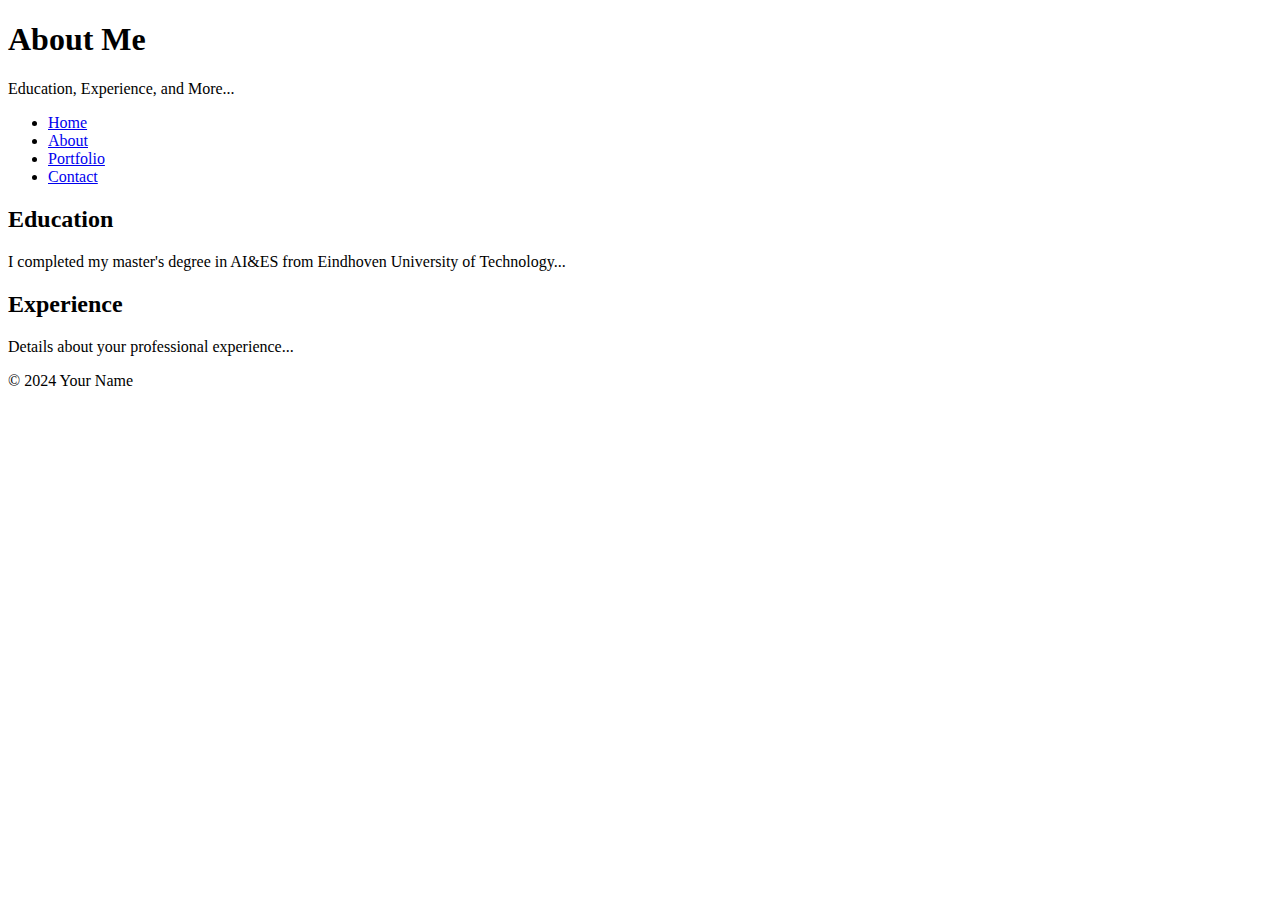
==== about.html @ e291759d "Edit navigation pane and add approproate pages" ====
<!DOCTYPE html>
<html lang="en">
<head>
    <meta charset="UTF-8">
    <meta name="viewport" content="width=device-width, initial-scale=1.0">
    <title>About Me</title>
    <link rel="stylesheet" href="style.css">
</head>
<body>
    <header>
        <h1>About Me</h1>
        <p>Education, Experience, and More...</p>
    </header>
    
    <nav>
        <ul>
            <li><a href="index.html">Home</a></li>
            <li><a href="about.html">About</a></li>
            <li><a href="portfolio.html">Portfolio</a></li>
            <li><a href="contact.html">Contact</a></li>
        </ul>
    </nav>

    <main>
        <section>
            <h2>Education</h2>
            <p>I completed my master's degree in AI&ES from Eindhoven University of Technology...</p>
        </section>
        <section>
            <h2>Experience</h2>
            <p>Details about your professional experience...</p>
        </section>
    </main>

    <footer>
        <p>&copy; 2024 Your Name</p>
    </footer>
</body>
</html>
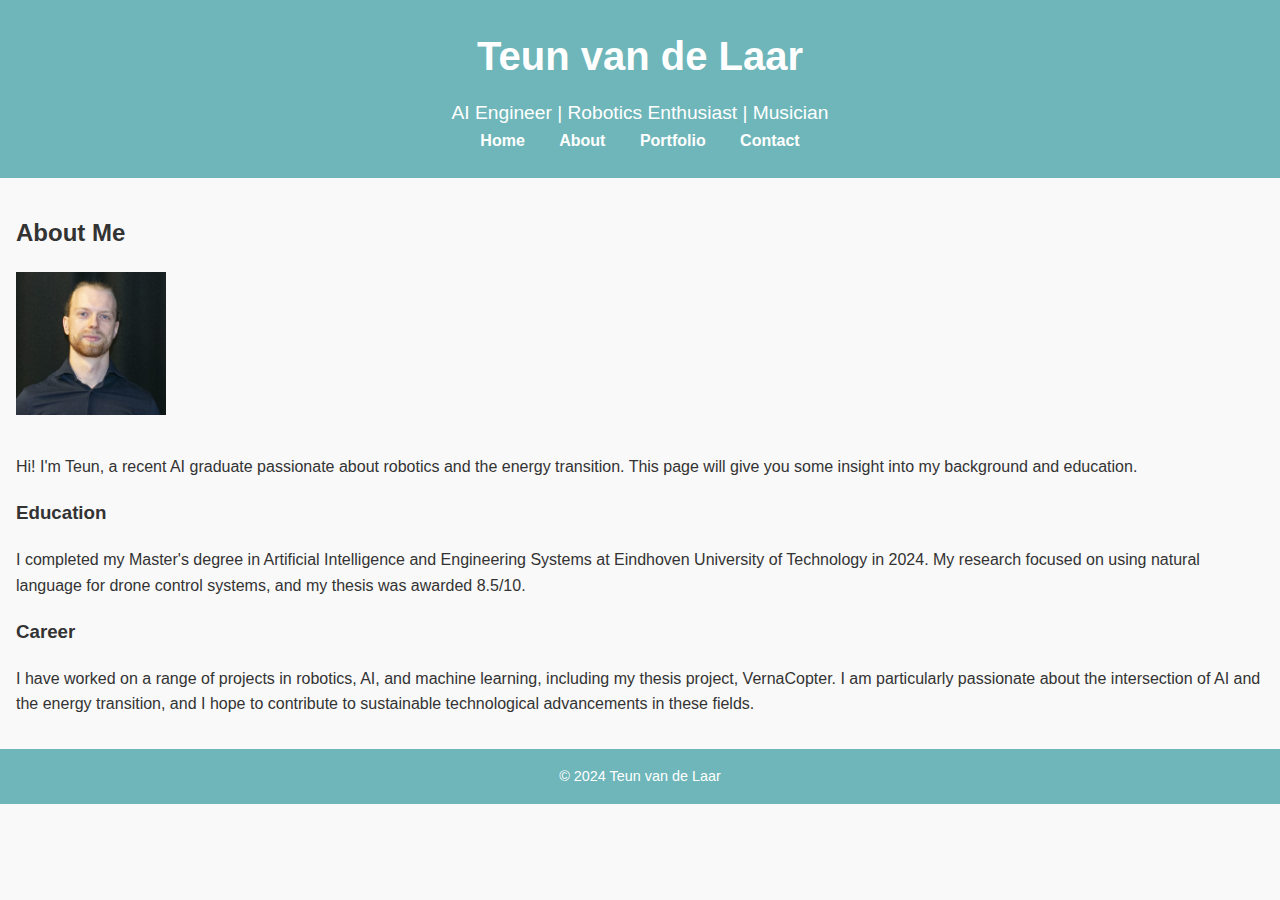
==== commit 8d8d0046: "Edit style of new pages" ====
--- a/about.html
+++ b/about.html
@@ -3,37 +3,37 @@
 <head>
     <meta charset="UTF-8">
     <meta name="viewport" content="width=device-width, initial-scale=1.0">
-    <title>About Me</title>
-    <link rel="stylesheet" href="style.css">
+    <title>About - Teun van de Laar</title>
+    <link rel="stylesheet" href="styles.css">
 </head>
 <body>
     <header>
-        <h1>About Me</h1>
-        <p>Education, Experience, and More...</p>
+        <h1>Teun van de Laar</h1>
+        <p>AI Engineer | Robotics Enthusiast | Musician</p>
+        <nav>
+            <ul>
+                <li><a href="index.html">Home</a></li>
+                <li><a href="about.html">About</a></li>
+                <li><a href="portfolio.html">Portfolio</a></li>
+                <li><a href="contact.html">Contact</a></li>
+            </ul>
+        </nav>        
     </header>
-    
-    <nav>
-        <ul>
-            <li><a href="index.html">Home</a></li>
-            <li><a href="about.html">About</a></li>
-            <li><a href="portfolio.html">Portfolio</a></li>
-            <li><a href="contact.html">Contact</a></li>
-        </ul>
-    </nav>
+    <main>
+        <section id="about">
+            <h2>About Me</h2>
+            <img src="images/portrait_Teun.JPG" alt="Teun van de Laar" style="width: 150px; height: auto; margin-bottom: 1em;">
+            <p>Hi! I'm Teun, a recent AI graduate passionate about robotics and the energy transition. This page will give you some insight into my background and education.</p>
 
-    <main>
-        <section>
-            <h2>Education</h2>
-            <p>I completed my master's degree in AI&ES from Eindhoven University of Technology...</p>
-        </section>
-        <section>
-            <h2>Experience</h2>
-            <p>Details about your professional experience...</p>
+            <h3>Education</h3>
+            <p>I completed my Master's degree in Artificial Intelligence and Engineering Systems at Eindhoven University of Technology in 2024. My research focused on using natural language for drone control systems, and my thesis was awarded 8.5/10.</p>
+
+            <h3>Career</h3>
+            <p>I have worked on a range of projects in robotics, AI, and machine learning, including my thesis project, VernaCopter. I am particularly passionate about the intersection of AI and the energy transition, and I hope to contribute to sustainable technological advancements in these fields.</p>
         </section>
     </main>
-
     <footer>
-        <p>&copy; 2024 Your Name</p>
+        <p>&copy; 2024 Teun van de Laar</p>
     </footer>
 </body>
 </html>
--- a/styles.css
+++ b/styles.css
@@ -0,0 +1,115 @@
+/* General Styling */
+body {
+    font-family: 'Roboto', sans-serif;
+    line-height: 1.6;
+    margin: 0;
+    padding: 0;
+    background-color: #f9f9f9;
+    color: #333;
+}
+
+/* Header Styling */
+header {
+    background-color: #6EB6B9;
+    color: white;
+    padding: 1.5em 0;
+    text-align: center;
+}
+
+header h1 {
+    font-size: 2.5em;
+    margin: 0;
+}
+
+header p {
+    font-size: 1.2em;
+    margin: 0.5em 0 0;
+}
+
+/* Navigation Styling */
+nav ul {
+    list-style: none;
+    padding: 0;
+    margin: 0;
+    text-align: center;
+}
+
+nav ul li {
+    display: inline;
+    margin: 0 15px;
+}
+
+nav ul li a {
+    text-decoration: none;
+    color: white;
+    font-weight: 700;
+}
+
+nav ul li a:hover {
+    text-decoration: underline;
+}
+
+/* Main Content Styling */
+main {
+    padding: 1em;
+}
+
+/* Project Section Styling */
+.project {
+    border: 1px solid #ddd;
+    margin: 1em 0;
+    padding: 1em;
+    border-radius: 5px;
+    background: white;
+}
+
+.project img {
+    max-width: 100%;
+    height: auto;
+    display: block;
+    margin-bottom: 0.5em;
+}
+
+/* Form Styling */
+form {
+    margin-top: 1em;
+}
+
+form label {
+    font-weight: bold;
+}
+
+form input, form textarea {
+    width: 100%;
+    padding: 0.5em;
+    margin: 0.5em 0;
+    border: 1px solid #ddd;
+    border-radius: 5px;
+}
+
+form input[type="submit"] {
+    background-color: #6EB6B9;
+    color: white;
+    border: none;
+    cursor: pointer;
+}
+
+form input[type="submit"]:hover {
+    background-color: #5c9b9b;
+}
+
+/* Footer Styling */
+footer {
+    text-align: center;
+    background-color: #6EB6B9;
+    color: white;
+    padding: 1em 0;
+    position: relative;
+    bottom: 0;
+    width: 100%;
+}
+
+footer p {
+    margin: 0;
+    font-size: 0.9em;
+}
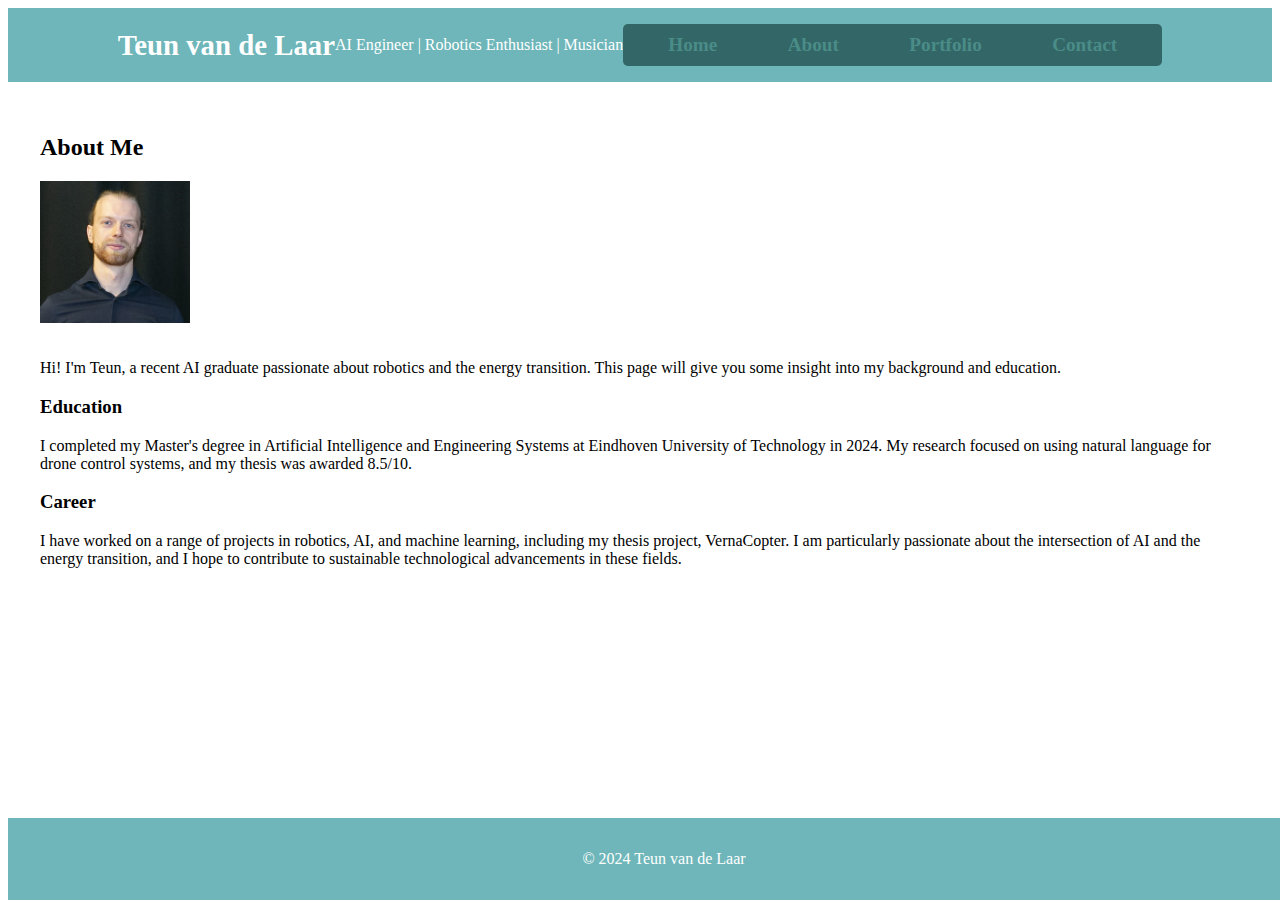
==== commit 0cfe2cc8: "Adjust about page to new style" ====
--- a/about.html
+++ b/about.html
@@ -17,7 +17,7 @@
                 <li><a href="portfolio.html">Portfolio</a></li>
                 <li><a href="contact.html">Contact</a></li>
             </ul>
-        </nav>        
+        </nav>
     </header>
     <main>
         <section id="about">
@@ -36,4 +36,4 @@
         <p>&copy; 2024 Teun van de Laar</p>
     </footer>
 </body>
-</html>
+</html>--- a/styles.css
+++ b/styles.css
@@ -1,60 +1,87 @@
-/* General Styling */
-body {
-    font-family: 'Roboto', sans-serif;
-    line-height: 1.6;
-    margin: 0;
-    padding: 0;
-    background-color: #f9f9f9;
-    color: #333;
+/* Header Styling */
+header {
+    display: flex;
+    justify-content: center;
+    /* Center content horizontally */
+    align-items: center;
+    /* Vertically align items */
+    padding: 1em;
+    background: #6EB6B9;
+    color: white;
 }
 
-/* Header Styling */
-header {
-    background-color: #6EB6B9;
-    color: white;
-    padding: 1.5em 0;
+header .header-content {
+    display: flex;
+    flex-direction: column;
+    align-items: center;
+    /* Center content vertically */
     text-align: center;
 }
 
+header img {
+    width: 130px;
+    height: auto;
+    border-radius: 50%;
+    margin-right: 1em;
+}
+
 header h1 {
-    font-size: 2.5em;
     margin: 0;
+    font-size: 1.8em;
+    /* Adjust size for better visuals */
 }
 
 header p {
-    font-size: 1.2em;
-    margin: 0.5em 0 0;
+    margin: 0.5em 0;
 }
 
-/* Navigation Styling */
+.empty-box {
+    width: 130px;
+    /* Match the width of the image */
+    height: auto;
+    /* Match the height of the image */
+}
+
+nav {
+    background-color: #336666;
+    border-radius: 5px;
+    padding: 10px;
+    transition: background-color 0.3s ease-in-out;
+    /* Add transition effect */
+}
+
 nav ul {
     list-style: none;
     padding: 0;
     margin: 0;
-    text-align: center;
+    display: flex;
+    justify-content: center;
+    /* Center navigation links horizontally */
+    flex-wrap: wrap;
+    /* Allow wrapping if needed on smaller screens */
 }
 
 nav ul li {
-    display: inline;
-    margin: 0 15px;
+    margin: 0 1em;
 }
 
 nav ul li a {
+    color: #4a8c88;
+    /* Lighter green color for text */
     text-decoration: none;
-    color: white;
-    font-weight: 700;
+    padding: 0.5em 1em;
+    font-size: 1.2em;
+    /* Increase font size */
+    font-weight: bold;
+    /* Make font bold */
+    border: none;
+    /* Remove individual button borders */
 }
 
-nav ul li a:hover {
-    text-decoration: underline;
+main {
+    padding: 2em;
 }
 
-/* Main Content Styling */
-main {
-    padding: 1em;
-}
-
-/* Project Section Styling */
 .project {
     border: 1px solid #ddd;
     margin: 1em 0;
@@ -63,53 +90,44 @@
     background: white;
 }
 
-.project img {
-    max-width: 100%;
-    height: auto;
-    display: block;
-    margin-bottom: 0.5em;
+footer {
+    text-align: center;
+    padding: 1em;
+    background: #6EB6B9;
+    color: white;
+    position: fixed;
+    width: 100%;
+    bottom: 0;
 }
 
-/* Form Styling */
-form {
-    margin-top: 1em;
+a {
+    color: #6EB6B9;
+    /* Link color */
+    text-decoration: none;
 }
 
-form label {
-    font-weight: bold;
+a:hover {
+    text-decoration: underline;
 }
 
-form input, form textarea {
-    width: 100%;
-    padding: 0.5em;
-    margin: 0.5em 0;
-    border: 1px solid #ddd;
-    border-radius: 5px;
+.cta-buttons {
+    display: flex;
+    justify-content: center;
+    gap: 10px;
 }
 
-form input[type="submit"] {
-    background-color: #6EB6B9;
+.btn {
+    background-color: #4a8c88;
     color: white;
     border: none;
+    border-radius: 5px;
+    padding: 10px 20px;
     cursor: pointer;
+    font-size: 16px;
+    font-weight: bold;
+    transition: background-color 0.3s ease-in-out;
 }
 
-form input[type="submit"]:hover {
-    background-color: #5c9b9b;
-}
-
-/* Footer Styling */
-footer {
-    text-align: center;
-    background-color: #6EB6B9;
-    color: white;
-    padding: 1em 0;
-    position: relative;
-    bottom: 0;
-    width: 100%;
-}
-
-footer p {
-    margin: 0;
-    font-size: 0.9em;
-}
+.btn:hover {
+    background-color: #336666;
+}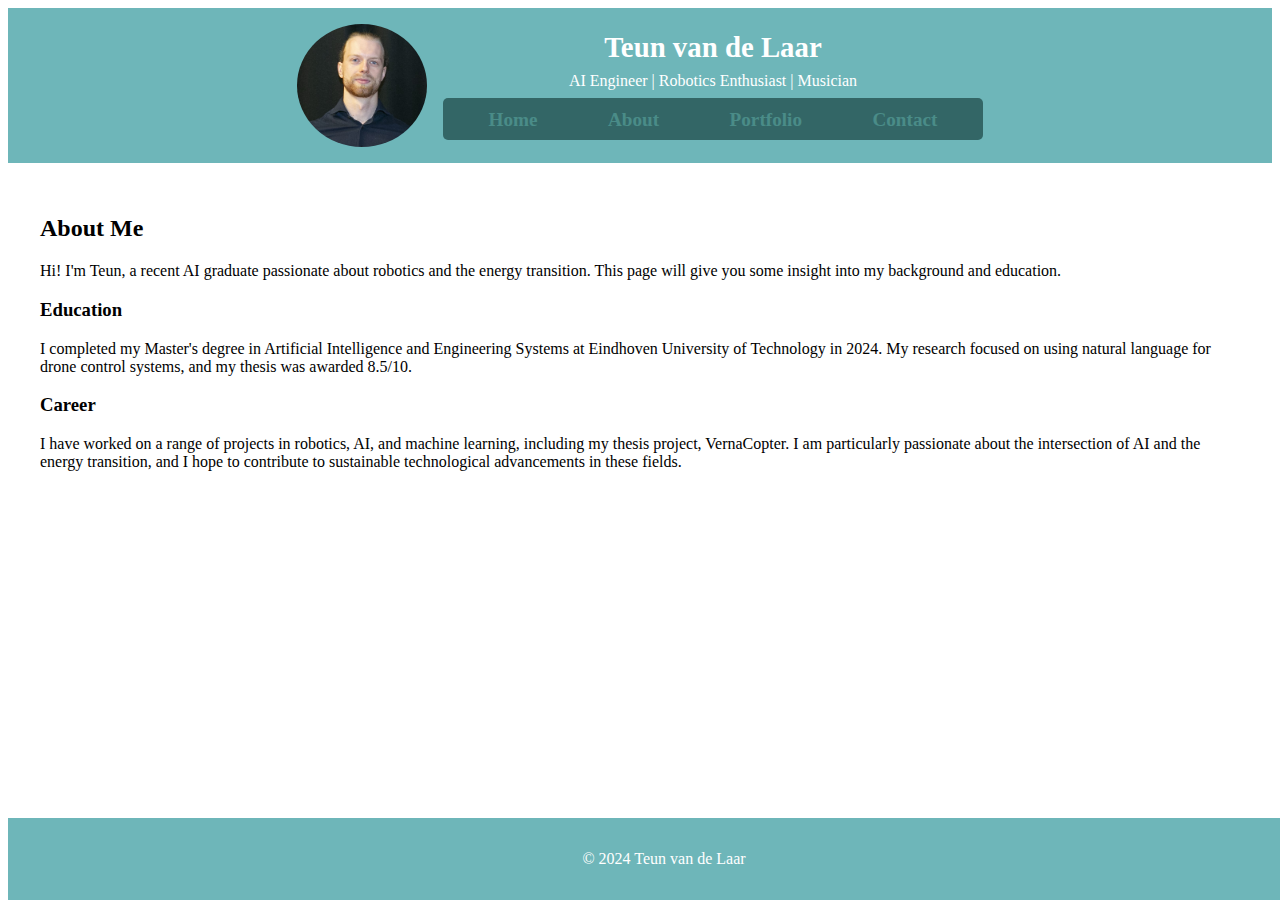
==== commit 1b96e64c: "Use index style in about" ====
--- a/about.html
+++ b/about.html
@@ -8,21 +8,23 @@
 </head>
 <body>
     <header>
-        <h1>Teun van de Laar</h1>
-        <p>AI Engineer | Robotics Enthusiast | Musician</p>
-        <nav>
-            <ul>
-                <li><a href="index.html">Home</a></li>
-                <li><a href="about.html">About</a></li>
-                <li><a href="portfolio.html">Portfolio</a></li>
-                <li><a href="contact.html">Contact</a></li>
-            </ul>
-        </nav>
+        <img src="images/portrait_Teun.JPG" alt="Teun van de Laar">
+        <div class="header-content">
+            <h1>Teun van de Laar</h1>
+            <p>AI Engineer | Robotics Enthusiast | Musician</p>
+            <nav>
+                <ul>
+                    <li><a href="index.html">Home</a></li>
+                    <li><a href="about.html">About</a></li>
+                    <li><a href="portfolio.html">Portfolio</a></li>
+                    <li><a href="contact.html">Contact</a></li>
+                </ul>
+            </nav>
+        </div>
     </header>
     <main>
         <section id="about">
             <h2>About Me</h2>
-            <img src="images/portrait_Teun.JPG" alt="Teun van de Laar" style="width: 150px; height: auto; margin-bottom: 1em;">
             <p>Hi! I'm Teun, a recent AI graduate passionate about robotics and the energy transition. This page will give you some insight into my background and education.</p>
 
             <h3>Education</h3>
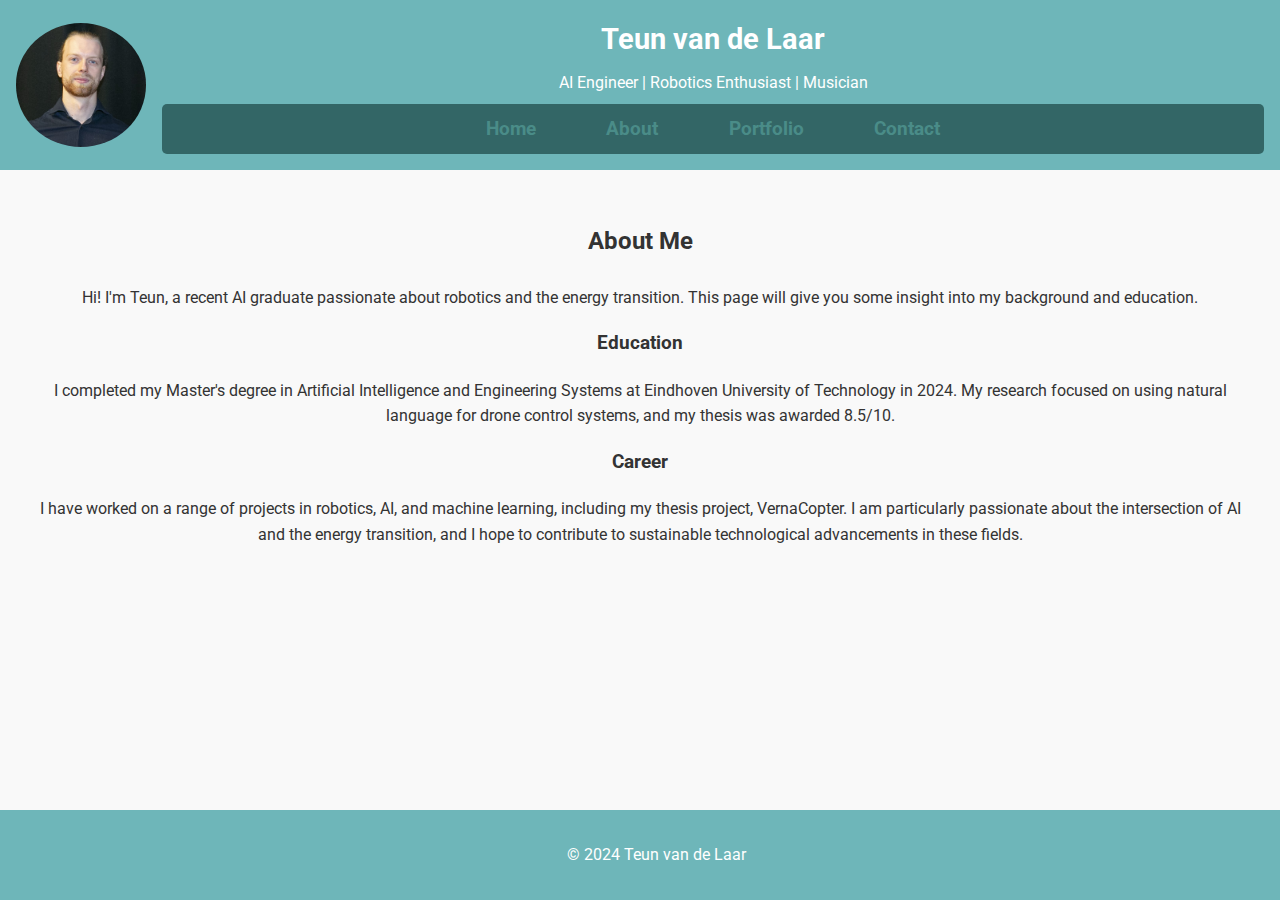
==== commit 99bf16e5: "Refactor About Page: Move inline styles to external stylesheet and adopt index.html structure for co" ====
--- a/about.html
+++ b/about.html
@@ -1,41 +1,42 @@
 <!DOCTYPE html>
 <html lang="en">
 <head>
-    <meta charset="UTF-8">
-    <meta name="viewport" content="width=device-width, initial-scale=1.0">
-    <title>About - Teun van de Laar</title>
-    <link rel="stylesheet" href="styles.css">
+  <meta charset="UTF-8">
+  <meta name="viewport" content="width=device-width, initial-scale=1.0">
+  <title>About - Teun van de Laar</title>
+  <link rel="stylesheet" href="styles.css">
+  <link href="https://fonts.googleapis.com/css2?family=Roboto:wght@400;700&display=swap" rel="stylesheet">
 </head>
 <body>
-    <header>
-        <img src="images/portrait_Teun.JPG" alt="Teun van de Laar">
-        <div class="header-content">
-            <h1>Teun van de Laar</h1>
-            <p>AI Engineer | Robotics Enthusiast | Musician</p>
-            <nav>
-                <ul>
-                    <li><a href="index.html">Home</a></li>
-                    <li><a href="about.html">About</a></li>
-                    <li><a href="portfolio.html">Portfolio</a></li>
-                    <li><a href="contact.html">Contact</a></li>
-                </ul>
-            </nav>
-        </div>
-    </header>
-    <main>
-        <section id="about">
-            <h2>About Me</h2>
-            <p>Hi! I'm Teun, a recent AI graduate passionate about robotics and the energy transition. This page will give you some insight into my background and education.</p>
+  <header>
+    <img src="images/portrait_Teun.JPG" alt="Teun van de Laar">
+    <div class="header-content">
+      <h1>Teun van de Laar</h1>
+      <p>AI Engineer | Robotics Enthusiast | Musician</p>
+      <nav>
+        <ul>
+          <li><a href="index.html">Home</a></li>
+          <li><a href="about.html">About</a></li>
+          <li><a href="portfolio.html">Portfolio</a></li>
+          <li><a href="contact.html">Contact</a></li>
+        </ul>
+      </nav>
+    </div>
+  </header>
+  <main>
+    <section id="about">
+      <h2>About Me</h2>
+      <p>Hi! I'm Teun, a recent AI graduate passionate about robotics and the energy transition. This page will give you some insight into my background and education.</p>
 
-            <h3>Education</h3>
-            <p>I completed my Master's degree in Artificial Intelligence and Engineering Systems at Eindhoven University of Technology in 2024. My research focused on using natural language for drone control systems, and my thesis was awarded 8.5/10.</p>
+      <h3>Education</h3>
+      <p>I completed my Master's degree in Artificial Intelligence and Engineering Systems at Eindhoven University of Technology in 2024. My research focused on using natural language for drone control systems, and my thesis was awarded 8.5/10.</p>
 
-            <h3>Career</h3>
-            <p>I have worked on a range of projects in robotics, AI, and machine learning, including my thesis project, VernaCopter. I am particularly passionate about the intersection of AI and the energy transition, and I hope to contribute to sustainable technological advancements in these fields.</p>
-        </section>
-    </main>
-    <footer>
-        <p>&copy; 2024 Teun van de Laar</p>
-    </footer>
+      <h3>Career</h3>
+      <p>I have worked on a range of projects in robotics, AI, and machine learning, including my thesis project, VernaCopter. I am particularly passionate about the intersection of AI and the energy transition, and I hope to contribute to sustainable technological advancements in these fields.</p>
+    </section>
+  </main>
+  <footer>
+    <p>&copy; 2024 Teun van de Laar</p>
+  </footer>
 </body>
 </html>--- a/styles.css
+++ b/styles.css
@@ -1,96 +1,104 @@
-/* Header Styling */
-header {
+/* Body Styles */
+body {
+    font-family: 'Roboto', sans-serif;
+    line-height: 1.6;
+    margin: 0;
+    background-color: #f9f9f9;
+    color: #333;
+  }
+  
+  /* Header Styles */
+  header {
     display: flex;
     justify-content: center;
-    /* Center content horizontally */
     align-items: center;
-    /* Vertically align items */
     padding: 1em;
     background: #6EB6B9;
     color: white;
-}
-
-header .header-content {
+  }
+  
+  header .header-content {
+    flex-grow: 1;
+    text-align: center;
     display: flex;
     flex-direction: column;
-    align-items: center;
-    /* Center content vertically */
-    text-align: center;
-}
-
-header img {
+    justify-content: center;
+  }
+  
+  header img {
     width: 130px;
     height: auto;
     border-radius: 50%;
     margin-right: 1em;
-}
-
-header h1 {
+  }
+  
+  header h1 {
     margin: 0;
     font-size: 1.8em;
-    /* Adjust size for better visuals */
-}
-
-header p {
+  }
+  
+  header p {
     margin: 0.5em 0;
-}
-
-.empty-box {
-    width: 130px;
-    /* Match the width of the image */
-    height: auto;
-    /* Match the height of the image */
-}
-
-nav {
+  }
+  
+  /* Navigation Styles */
+  nav {
     background-color: #336666;
     border-radius: 5px;
     padding: 10px;
     transition: background-color 0.3s ease-in-out;
-    /* Add transition effect */
-}
-
-nav ul {
+  }
+  
+  nav ul {
     list-style: none;
     padding: 0;
     margin: 0;
     display: flex;
     justify-content: center;
-    /* Center navigation links horizontally */
     flex-wrap: wrap;
-    /* Allow wrapping if needed on smaller screens */
-}
-
-nav ul li {
+  }
+  
+  nav ul li {
     margin: 0 1em;
-}
-
-nav ul li a {
+  }
+  
+  nav ul li a {
     color: #4a8c88;
-    /* Lighter green color for text */
     text-decoration: none;
     padding: 0.5em 1em;
     font-size: 1.2em;
-    /* Increase font size */
     font-weight: bold;
-    /* Make font bold */
     border: none;
-    /* Remove individual button borders */
-}
-
-main {
+  }
+  
+  nav ul li a:hover {
+    background-color: #4a8c88;
+  }
+  
+  /* Main Content Styles */
+  main {
     padding: 2em;
-}
-
-.project {
-    border: 1px solid #ddd;
-    margin: 1em 0;
-    padding: 1em;
-    border-radius: 5px;
-    background: white;
-}
-
-footer {
+  }
+  
+  section {
+    text-align: center;
+  }
+  
+  section h2 {
+    margin-bottom: 1em;
+  }
+  
+  section p {
+    margin-bottom: 1em;
+  }
+  
+  section img {
+    border-radius: 50%;
+    margin-bottom: 2em;
+  }
+  
+  /* Footer Styles */
+  footer {
     text-align: center;
     padding: 1em;
     background: #6EB6B9;
@@ -98,25 +106,26 @@
     position: fixed;
     width: 100%;
     bottom: 0;
-}
-
-a {
+  }
+  
+  /* General Link Styles */
+  a {
     color: #6EB6B9;
-    /* Link color */
     text-decoration: none;
-}
-
-a:hover {
+  }
+  
+  a:hover {
     text-decoration: underline;
-}
-
-.cta-buttons {
+  }
+  
+  /* CTA Button Styles */
+  .cta-buttons {
     display: flex;
     justify-content: center;
     gap: 10px;
-}
-
-.btn {
+  }
+  
+  .btn {
     background-color: #4a8c88;
     color: white;
     border: none;
@@ -126,8 +135,8 @@
     font-size: 16px;
     font-weight: bold;
     transition: background-color 0.3s ease-in-out;
-}
-
-.btn:hover {
+  }
+  
+  .btn:hover {
     background-color: #336666;
-}+  }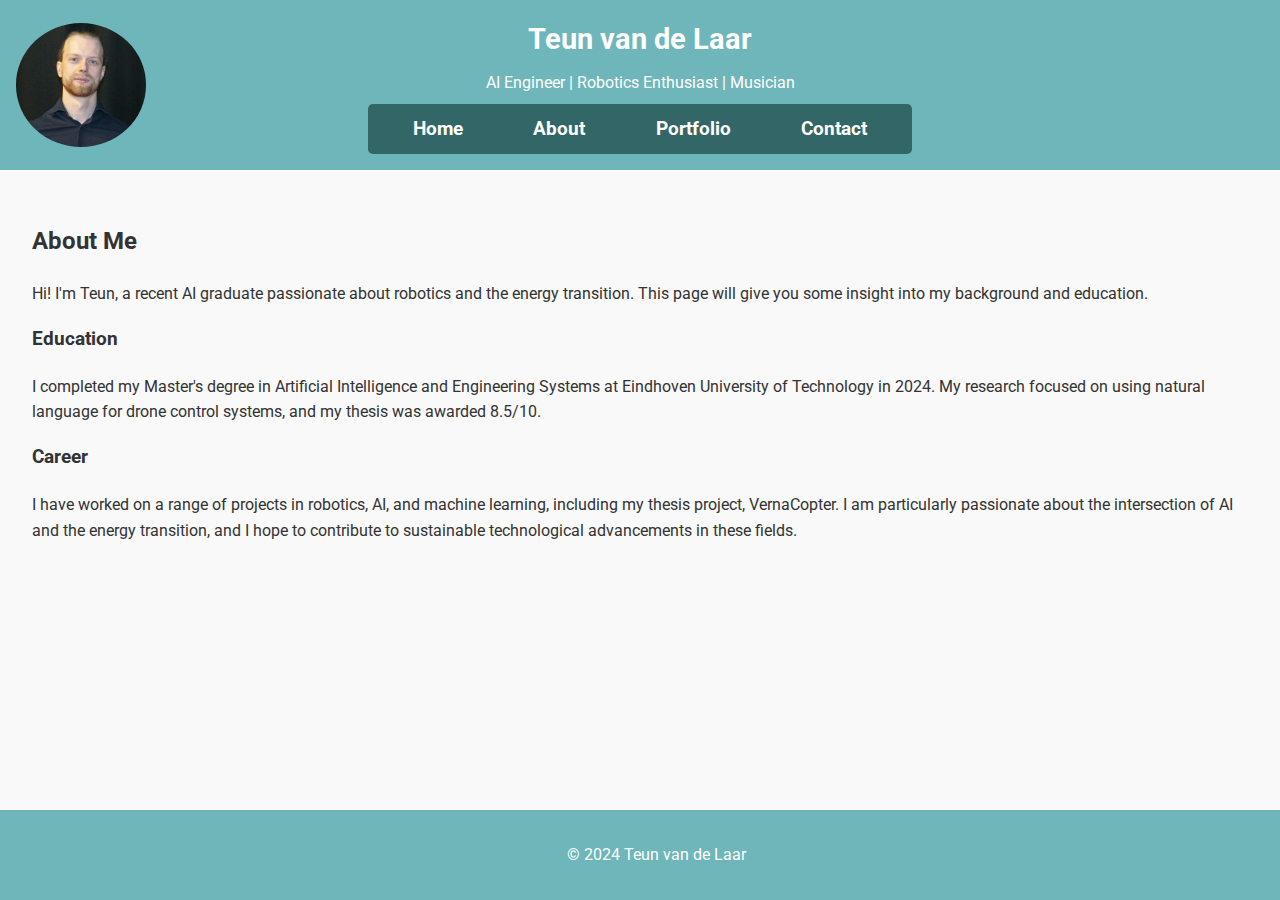
==== commit 6deca235: "Edit about to match style" ====
--- a/about.html
+++ b/about.html
@@ -3,7 +3,7 @@
 <head>
   <meta charset="UTF-8">
   <meta name="viewport" content="width=device-width, initial-scale=1.0">
-  <title>About - Teun van de Laar</title>
+  <title>Teun van de Laar - Portfolio</title>
   <link rel="stylesheet" href="styles.css">
   <link href="https://fonts.googleapis.com/css2?family=Roboto:wght@400;700&display=swap" rel="stylesheet">
 </head>
@@ -22,6 +22,7 @@
         </ul>
       </nav>
     </div>
+    <div class="empty-box"></div>
   </header>
   <main>
     <section id="about">
--- a/styles.css
+++ b/styles.css
@@ -1,104 +1,96 @@
-/* Body Styles */
+/* Header Styling */
+header {
+    display: flex;
+    justify-content: center;
+    align-items: center;
+    padding: 1em;
+    background: #6EB6B9;
+    color: white;
+}
+
+header .header-content {
+    display: flex;
+    flex-direction: column;
+    align-items: center;
+    text-align: center;
+}
+
+header img {
+    width: 130px;
+    height: auto;
+    border-radius: 50%;
+    margin-right: auto;
+}
+
+header h1 {
+    margin: 0;
+    font-size: 1.8em;
+}
+
+header p {
+    margin: 0.5em 0;
+}
+
+.empty-box {
+    width: 130px;
+    height: auto;
+    margin-left: auto;
+}
+
+nav {
+    background-color: #336666;
+    border-radius: 5px;
+    padding: 10px;
+    transition: background-color 0.3s ease-in-out;
+}
+
+nav ul {
+    list-style: none;
+    padding: 0;
+    margin: 0;
+    display: flex;
+    justify-content: center;
+    flex-wrap: wrap;
+}
+
+nav ul li {
+    margin: 0 1em;
+}
+
+nav ul li a {
+    color: white;
+    text-decoration: none;
+    padding: 0.5em 1em;
+    font-size: 1.2em;
+    font-weight: bold;
+    border: none;
+}
+
+nav ul li a:hover {
+    background-color: #4a8c88;
+}
+
 body {
     font-family: 'Roboto', sans-serif;
     line-height: 1.6;
     margin: 0;
     background-color: #f9f9f9;
     color: #333;
-  }
-  
-  /* Header Styles */
-  header {
-    display: flex;
-    justify-content: center;
-    align-items: center;
+}
+
+main {
+    padding: 2em;
+}
+
+.project {
+    border: 1px solid #ddd;
+    margin: 1em 0;
     padding: 1em;
-    background: #6EB6B9;
-    color: white;
-  }
-  
-  header .header-content {
-    flex-grow: 1;
-    text-align: center;
-    display: flex;
-    flex-direction: column;
-    justify-content: center;
-  }
-  
-  header img {
-    width: 130px;
-    height: auto;
-    border-radius: 50%;
-    margin-right: 1em;
-  }
-  
-  header h1 {
-    margin: 0;
-    font-size: 1.8em;
-  }
-  
-  header p {
-    margin: 0.5em 0;
-  }
-  
-  /* Navigation Styles */
-  nav {
-    background-color: #336666;
     border-radius: 5px;
-    padding: 10px;
-    transition: background-color 0.3s ease-in-out;
-  }
-  
-  nav ul {
-    list-style: none;
-    padding: 0;
-    margin: 0;
-    display: flex;
-    justify-content: center;
-    flex-wrap: wrap;
-  }
-  
-  nav ul li {
-    margin: 0 1em;
-  }
-  
-  nav ul li a {
-    color: #4a8c88;
-    text-decoration: none;
-    padding: 0.5em 1em;
-    font-size: 1.2em;
-    font-weight: bold;
-    border: none;
-  }
-  
-  nav ul li a:hover {
-    background-color: #4a8c88;
-  }
-  
-  /* Main Content Styles */
-  main {
-    padding: 2em;
-  }
-  
-  section {
-    text-align: center;
-  }
-  
-  section h2 {
-    margin-bottom: 1em;
-  }
-  
-  section p {
-    margin-bottom: 1em;
-  }
-  
-  section img {
-    border-radius: 50%;
-    margin-bottom: 2em;
-  }
-  
-  /* Footer Styles */
-  footer {
+    background: white;
+}
+
+footer {
     text-align: center;
     padding: 1em;
     background: #6EB6B9;
@@ -106,26 +98,25 @@
     position: fixed;
     width: 100%;
     bottom: 0;
-  }
-  
-  /* General Link Styles */
-  a {
+}
+
+a {
     color: #6EB6B9;
+    /* Link color */
     text-decoration: none;
-  }
-  
-  a:hover {
+}
+
+a:hover {
     text-decoration: underline;
-  }
-  
-  /* CTA Button Styles */
-  .cta-buttons {
+}
+
+.cta-buttons {
     display: flex;
     justify-content: center;
     gap: 10px;
-  }
-  
-  .btn {
+}
+
+.btn {
     background-color: #4a8c88;
     color: white;
     border: none;
@@ -135,8 +126,8 @@
     font-size: 16px;
     font-weight: bold;
     transition: background-color 0.3s ease-in-out;
-  }
-  
-  .btn:hover {
+}
+
+.btn:hover {
     background-color: #336666;
-  }+}